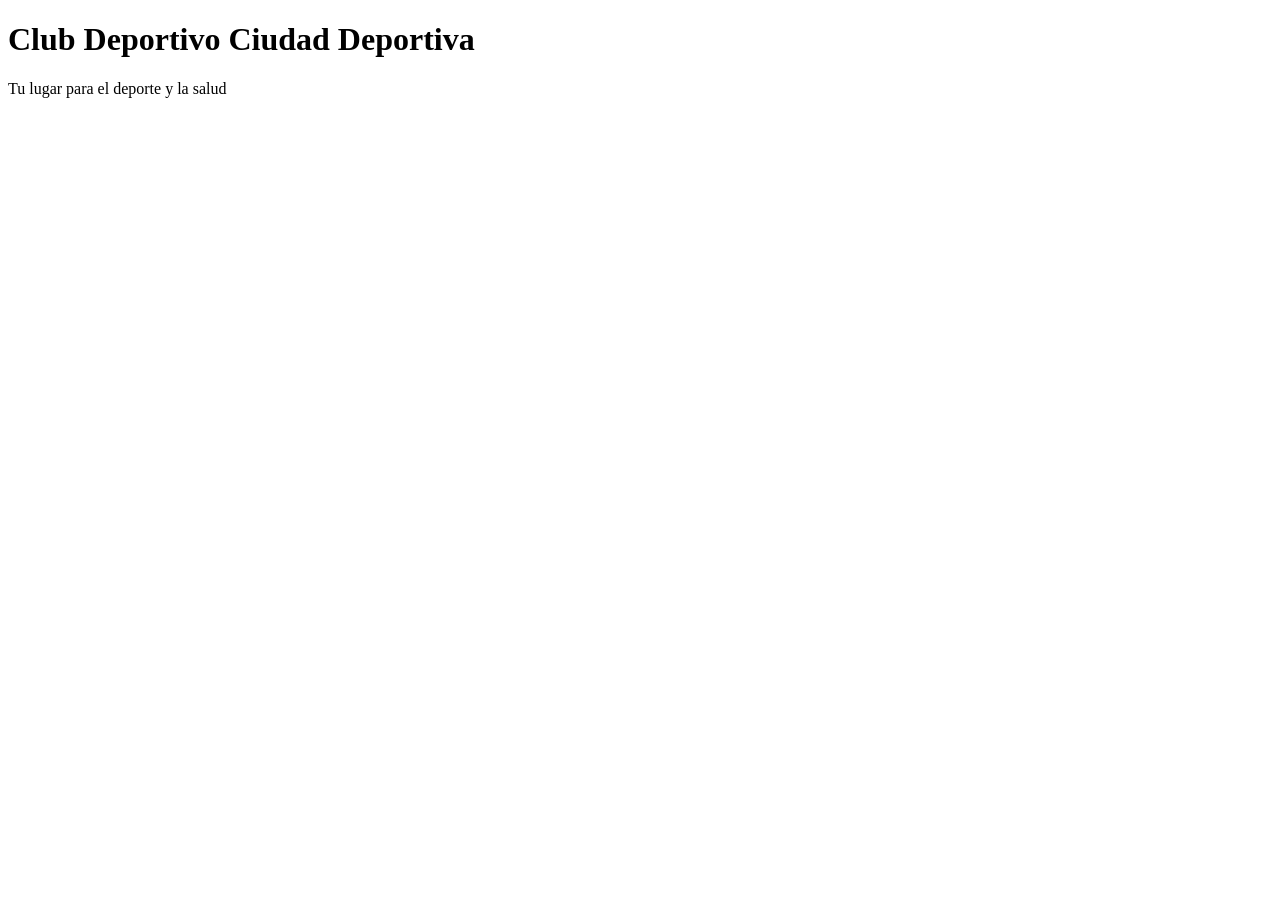
==== pagina.html @ fd2efc83 "Head y Header" ====
<!DOCTYPE html>
<html lang="es">
    <head>
        <meta charset="UTF-8">
        <meta name="viewport" content="width=device-width, initial-scale=1.0">
        <title>Club Deportivo Ciudad de Cuenca</title>
        <link rel="stylesheet" href="styles.css">
    </head>
    <body>
        <div class="grid-container">
            <header class="header">
                <h1>Club Deportivo Ciudad Deportiva</h1>
                <p>Tu lugar para el deporte y la salud</p>
            </header>
        </div>
    </body>
</html>
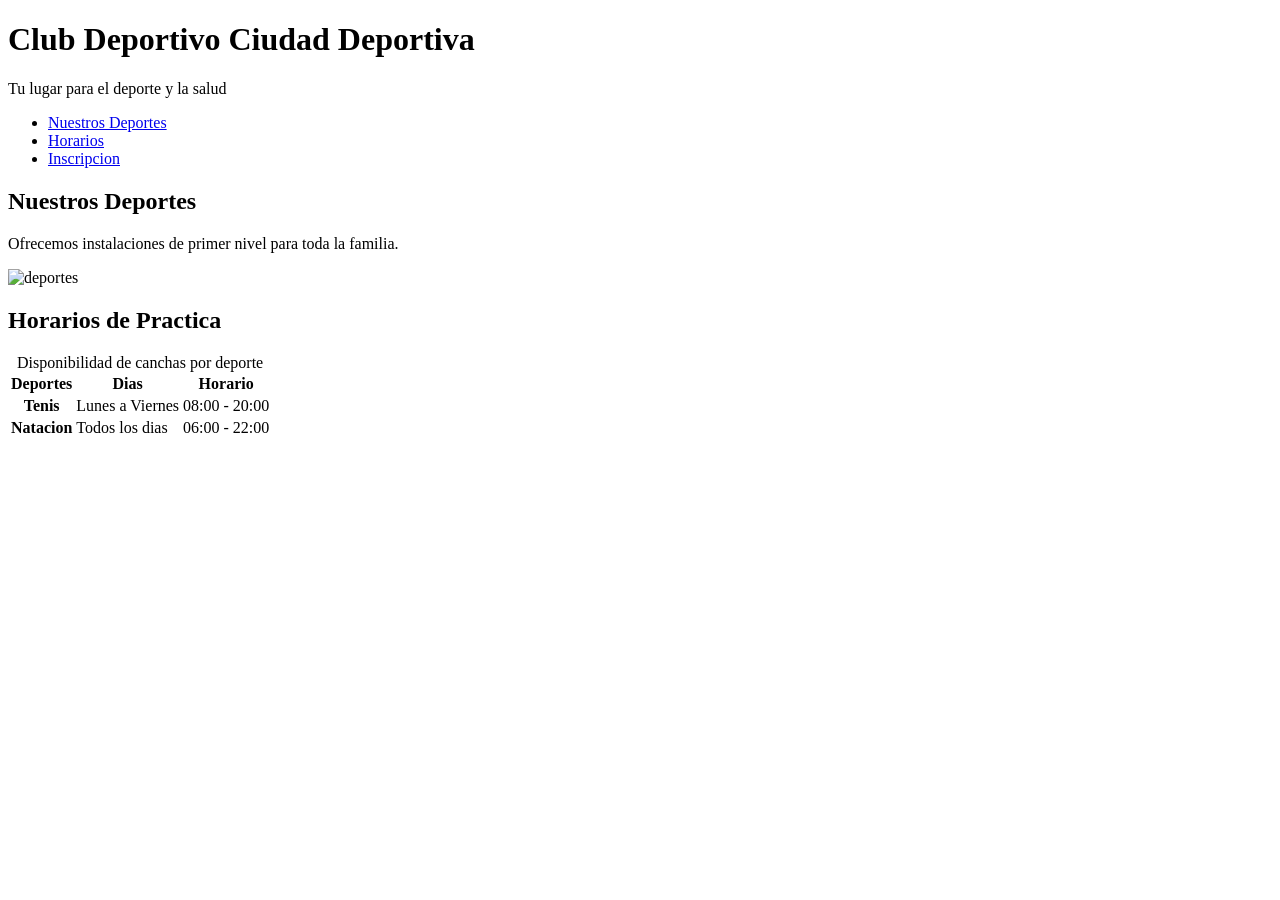
==== commit e5191630: "Main primera parte" ====
--- a/pagina.html
+++ b/pagina.html
@@ -13,5 +13,46 @@
                 <p>Tu lugar para el deporte y la salud</p>
             </header>
         </div>
+        <nav class="nav">
+            <ul>
+                <li><a href="#deportes">Nuestros Deportes</a></li>
+                <li><a href="#horarios">Horarios</a></li>
+                <li><a href="#inscripcion">Inscripcion</a></li>
+            </ul>
+        </nav>
+
+        <main class="main">
+            <section id="deportes">
+                <h2>Nuestros Deportes</h2>
+                <p>Ofrecemos instalaciones de primer nivel para toda la familia.</p>
+                <img src="https://s.france24.com/media/display/6aca8d1a-7783-11ea-9cf2-005056bf87d6/w:720/p:16x9/WEB%2005ABR%20DEPORTES%20PORTADA%20FOTO.webp" alt="deportes">
+            </section>
+
+            <section id="horarios">
+                <h2>Horarios de Practica</h2>
+                <table>
+                    <caption>Disponibilidad de canchas por deporte</caption>
+                    <thead>
+                        <tr>
+                            <th scope="col">Deportes</th>
+                            <th scope="col">Dias</th>
+                            <th scope="col">Horario</th>
+                        </tr>
+                    </thead>
+                    <tbody>
+                        <tr>
+                            <th scope="row">Tenis</th>
+                            <td>Lunes a Viernes</td>
+                            <td>08:00 - 20:00</td>
+                        </tr>
+                        <tr>
+                            <th scop="row">Natacion</th>
+                            <td>Todos los dias</td>
+                            <td>06:00 - 22:00</td>
+                        </tr>
+                    </tbody>
+                </table>
+            </section>
+        </main>
     </body>
 </html>
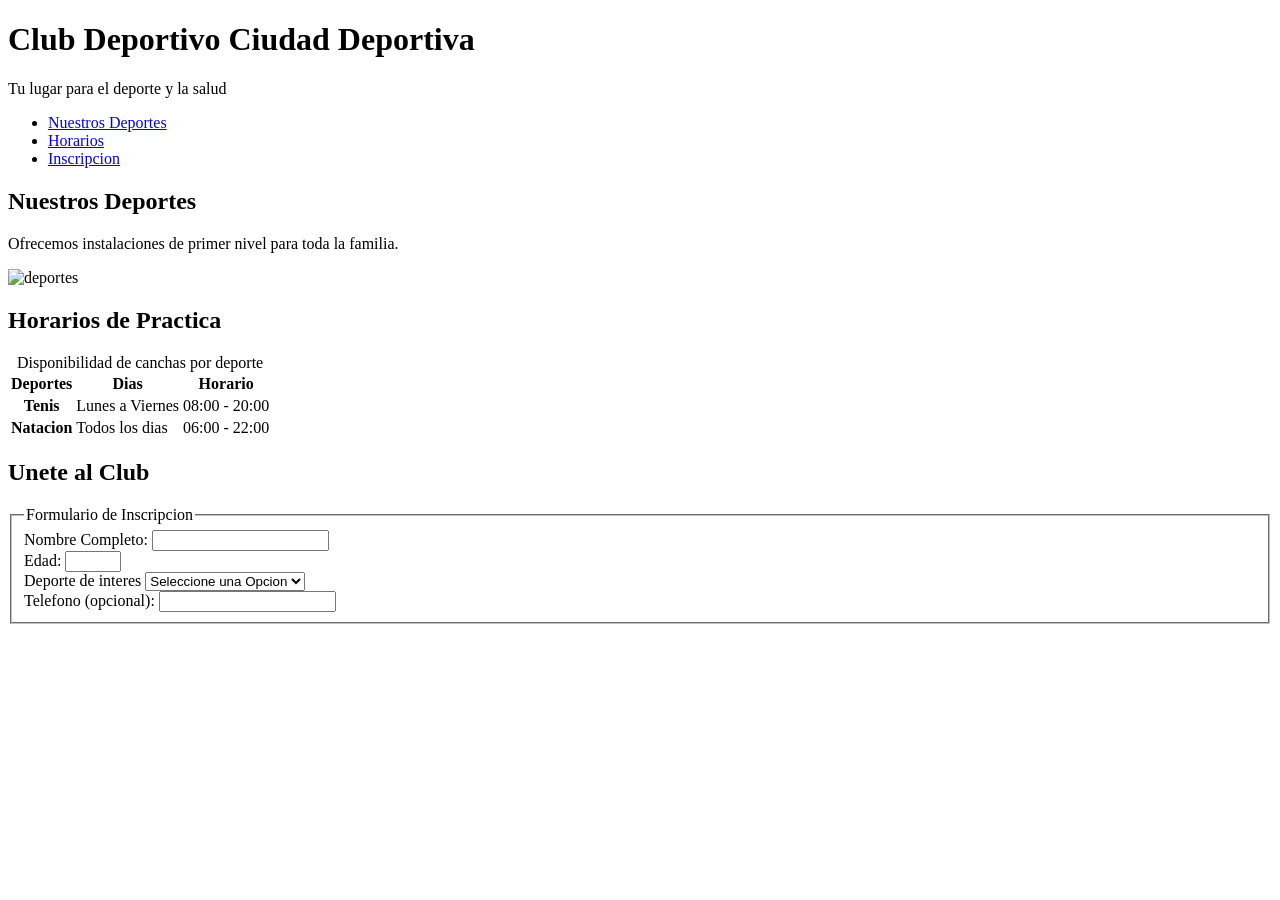
==== commit d2ce8e3d: "Main Segunda Parte" ====
--- a/pagina.html
+++ b/pagina.html
@@ -53,6 +53,42 @@
                     </tbody>
                 </table>
             </section>
+
+            <section id="inscripcion">
+                <h2>Unete al Club</h2>
+                <form action="#" method="post">
+                    <fieldset>
+                        <legend>Formulario de Inscripcion</legend>
+
+                        <div class="campo">
+                            <label for="nombre">Nombre Completo:</label>
+                            <input type="text" id="nombre" name="nombre" required>
+                        </div>
+
+                        <div class="campo">
+                            <label for="edad">Edad:</label>
+                            <input type="number" id="edad" name="edad" min="18" max="100" required>
+                        </div>
+
+                        <div class="campo">
+                            <label for="deporte">Deporte de interes</label>
+                            <select id="deporte" name="deporte" required>
+                                <option value="">Seleccione una Opcion</option>
+                                <option value="tenis">Tenis</option>
+                                <option value="natacion">Natacion</option>
+                                <option value="futbol">Futbol</option>
+                            </select>
+                        </div>
+
+                        <div class="campo">
+                            <label for="telefono">Telefono (opcional):</label>
+                            <input type="text" id="telefono" name="telefono">
+                        </div>
+
+                        
+                    </fieldset>
+                </form>
+            </section>
         </main>
     </body>
 </html>
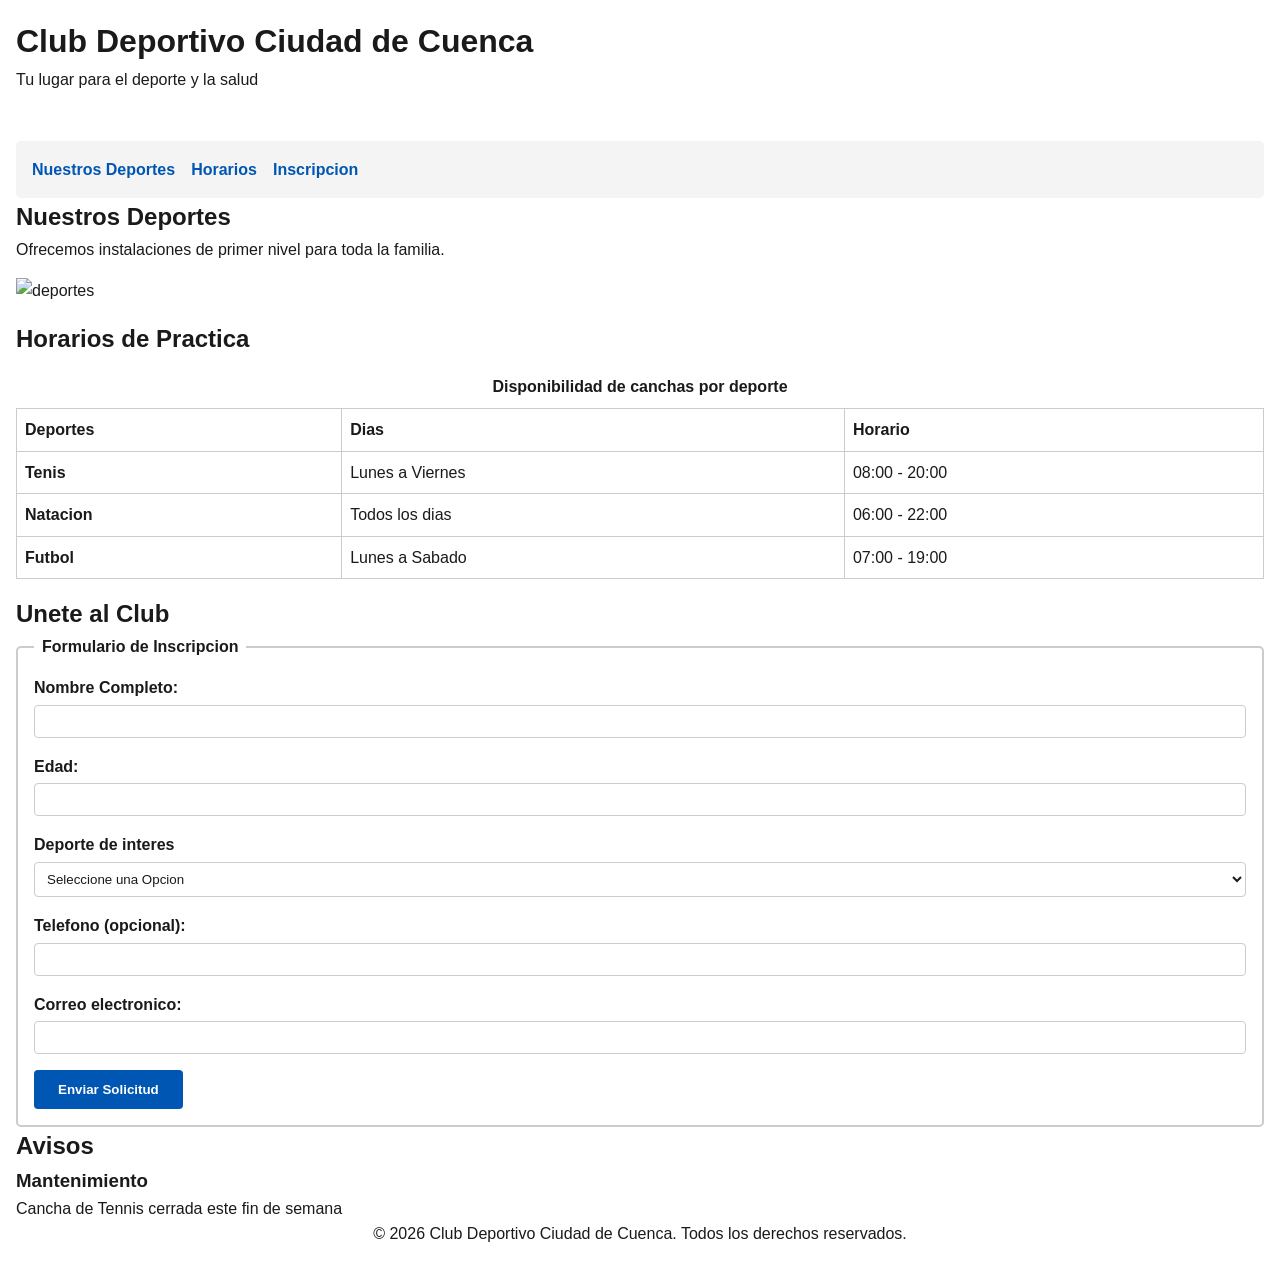
==== commit 2a423957: "Main ultima parte, aside, footer y archivo de estilos" ====
--- a/pagina.html
+++ b/pagina.html
@@ -9,7 +9,7 @@
     <body>
         <div class="grid-container">
             <header class="header">
-                <h1>Club Deportivo Ciudad Deportiva</h1>
+                <h1>Club Deportivo Ciudad de Cuenca</h1>
                 <p>Tu lugar para el deporte y la salud</p>
             </header>
         </div>
@@ -50,6 +50,11 @@
                             <td>Todos los dias</td>
                             <td>06:00 - 22:00</td>
                         </tr>
+                        <tr>
+                            <th scop="row">Futbol</th>
+                            <td>Lunes a Sabado</td>
+                            <td>07:00 - 19:00</td>
+                        </tr>
                     </tbody>
                 </table>
             </section>
@@ -85,10 +90,27 @@
                             <input type="text" id="telefono" name="telefono">
                         </div>
 
-                        
+                        <div class="campo">
+                            <label for="correo">Correo electronico:</label>
+                            <input type="email" id="correo" name="correo" required pattern="[a-z0-9._%+\-]+@[a-z0-9.\-]+\.[a-z]{2,}$" tittle="Debe ser correo valido, ejemplo: ejemplo@correo.com">
+                        </div>
+
+                        <button type="submit">Enviar Solicitud</button>
                     </fieldset>
                 </form>
             </section>
         </main>
+
+        <aside class="aside">
+            <h2>Avisos</h2>
+            <article>
+                <h3>Mantenimiento</h3>
+                <p>Cancha de Tennis cerrada este fin de semana</p>
+            </article>
+        </aside>
+
+        <footer class="footer">
+            <p>&copy; 2026 Club Deportivo Ciudad de Cuenca. Todos los derechos reservados.</p>
+        </footer>
     </body>
 </html>
--- a/styles.css
+++ b/styles.css
@@ -0,0 +1,139 @@
+:root{
+    --bg-color: #ffffff;
+    --text-color: #1a1a1a;
+    --primary-color: #0056b3;
+    --border-color: #cccccc;
+    --bg-secundario: #f4f4f4;
+}
+
+@media (prefers-color-scheme: dark){
+    :root{
+        --bg-color:#121212;
+        --text-color: #e0e0e0;
+        --primary-color: #66b2ff;
+        --border-color: #444444;
+        --bg-secundario: #1e1e1e;
+    }
+}
+
+*{
+    box-sizing: border-box;
+    margin: 0;
+    padding: 0;
+}
+
+body {
+    font-family: Arial, Helvetica, sans-serif;
+    background-color: var(--bg-color);
+    color: var(--text-color);
+    line-height: 1.6;
+    padding: 1rem;
+}
+
+a:focus, button:focus, input:focus, select:focus{
+    outline: 3px solid var(--primary-color);
+    outline-offset: 2px;
+}
+
+.nav ul{
+    display: flex;
+    flex-wrap: wrap;
+    gap: 1rem;
+    list-style: none;
+    background-color: var(--bg-secundario);
+    padding: 1rem;
+    border-radius: 5px;
+}
+
+.nav a{
+    color: var(--primary-color);
+    text-decoration: none;
+    font-weight: bold;
+}
+
+img{
+    max-width: 100%;
+    height: auto;
+    display: block;
+    margin: 1rem 0;
+}
+
+table{
+    width: 100%;
+    border-collapse: collapse;
+    margin: 1rem 0;
+}
+
+th, td{
+    border: 1px solid var(--border-color);
+    padding: 0.5rem;
+    text-align: left;
+}
+
+caption{
+    font-weight: bold;
+    margin-bottom: 0.5rem;
+}
+
+fieldset{
+    border: 2px solid var(--border-color);
+    padding: 1rem;
+    border-radius: 5px;
+}
+
+legend{
+    font-weight: bold;
+    padding: 0 0.5rem;
+}
+
+.campo{
+    margin-bottom: 1rem;
+}
+
+label{
+    display: block;
+    font-weight: bold;
+    margin-bottom: 0.25rem;
+}
+
+input, select{
+    width: 100%;
+    padding: 0.5rem;
+    background-color: var(--bg-color);
+    color: var(--text-color);
+    border: 1px solid var(--border-color);
+    border-radius: 4px;
+}
+
+button{
+    background-color: var(--primary-color);
+    color: var(--bg-color);
+    padding: 0.75rem 1.5rem;
+    border: none;
+    border-radius: 4px;
+    cursor: pointer;
+    font-weight: bold;
+}
+
+.grid-container{
+    display: grid;
+    gap: 1rem;
+    grid-template-columns: 1fr;
+}
+
+@media (min-width: 600px){
+    .grid-container{
+        grid-template-columns: 3fr 1fr;
+        grid-template-areas: 
+        "header header"
+        "nav nav"
+        "main aside"
+        "footer footer";
+    }
+
+    .header{ grid-area: header;}
+    .nav { grid-area: nav;}
+    .main {grid-area: main;}
+    .aside {grid-area: aside;}
+    .footer { grid-area: footer; text-align: center;}
+}
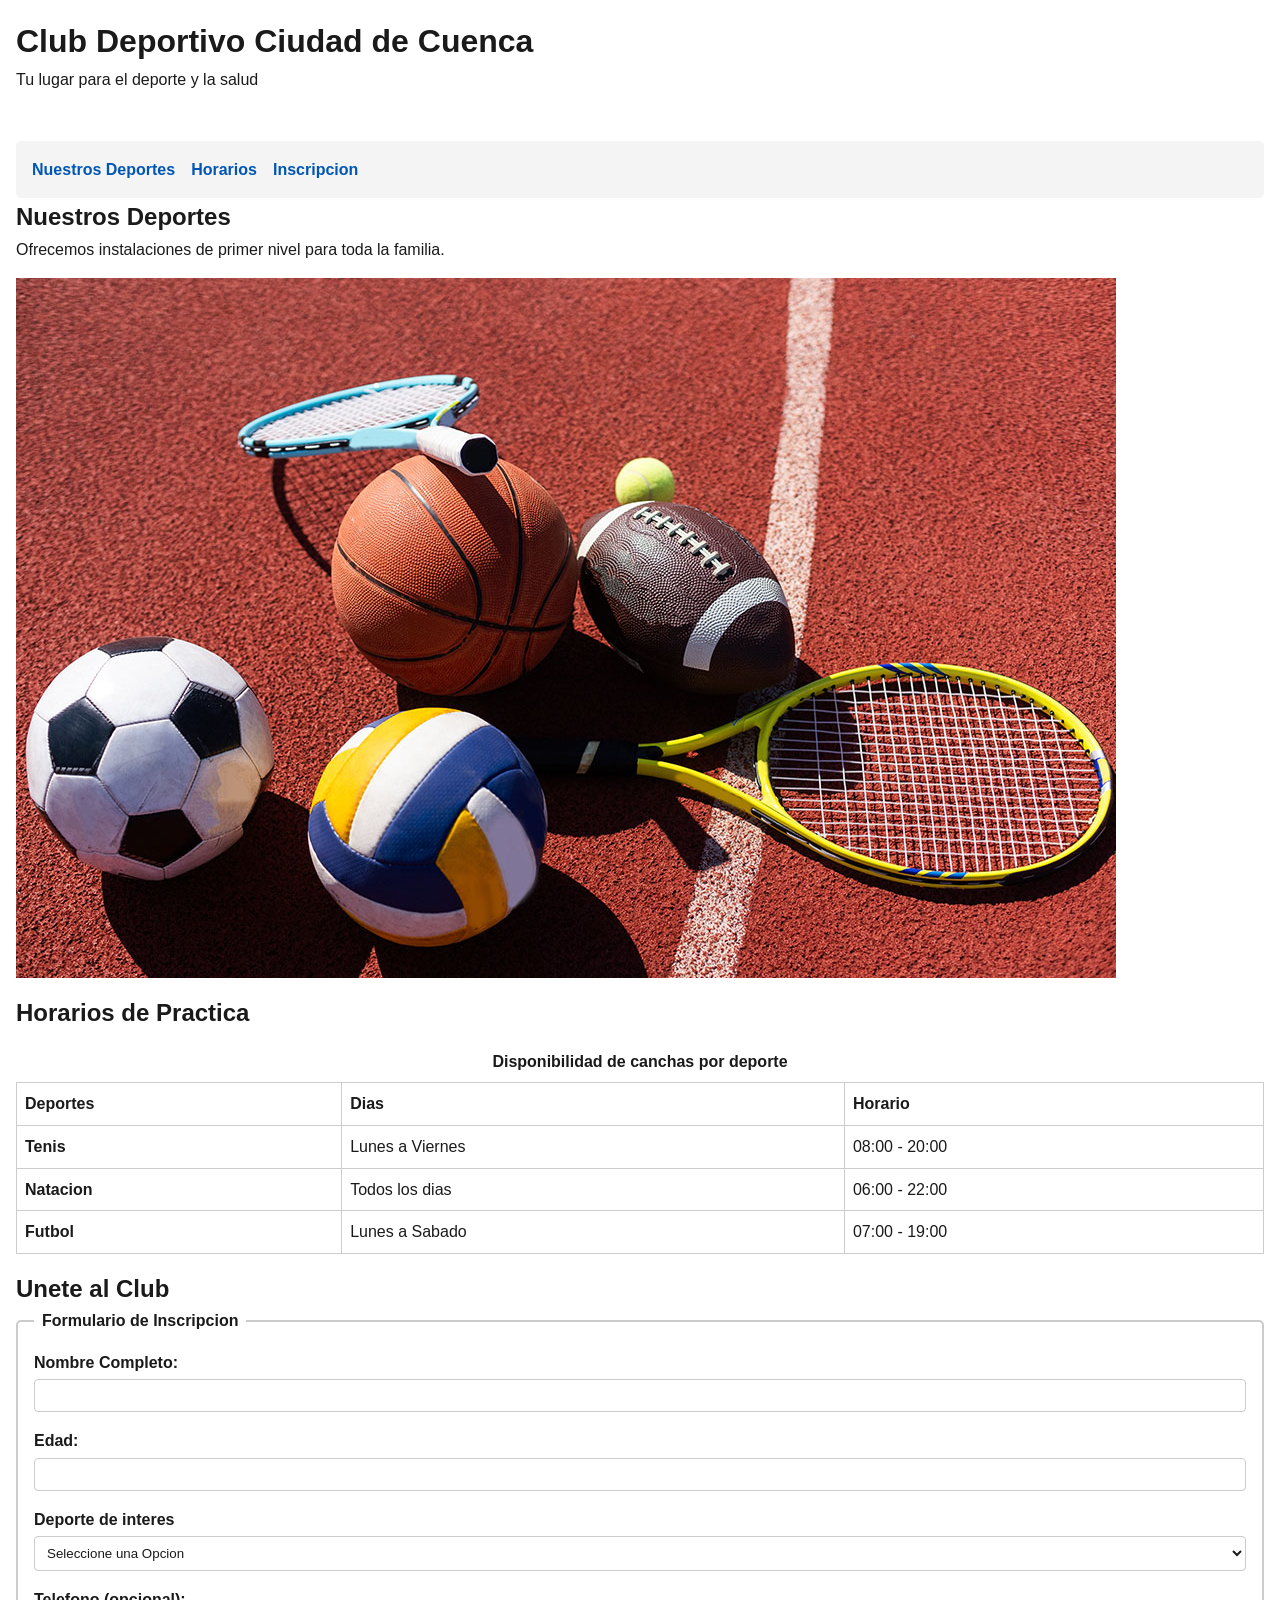
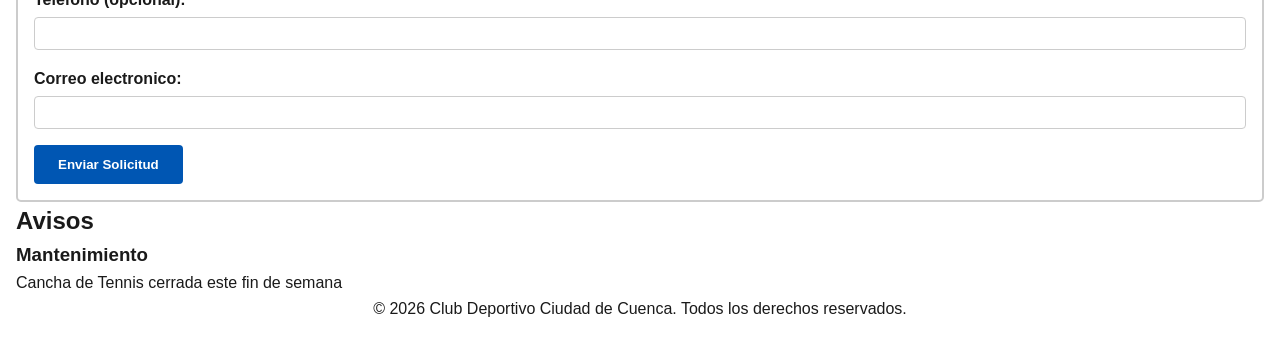
==== commit 106ccdcb: "Revisiones Finales y verificaciones W3C" ====
--- a/pagina.html
+++ b/pagina.html
@@ -25,7 +25,7 @@
             <section id="deportes">
                 <h2>Nuestros Deportes</h2>
                 <p>Ofrecemos instalaciones de primer nivel para toda la familia.</p>
-                <img src="https://s.france24.com/media/display/6aca8d1a-7783-11ea-9cf2-005056bf87d6/w:720/p:16x9/WEB%2005ABR%20DEPORTES%20PORTADA%20FOTO.webp" alt="deportes">
+                <img src="img/deportes_img.jpg" alt="imagen de deportes">
             </section>
 
             <section id="horarios">
@@ -46,12 +46,12 @@
                             <td>08:00 - 20:00</td>
                         </tr>
                         <tr>
-                            <th scop="row">Natacion</th>
+                            <th scope="row">Natacion</th>
                             <td>Todos los dias</td>
                             <td>06:00 - 22:00</td>
                         </tr>
                         <tr>
-                            <th scop="row">Futbol</th>
+                            <th scope="row">Futbol</th>
                             <td>Lunes a Sabado</td>
                             <td>07:00 - 19:00</td>
                         </tr>
@@ -92,7 +92,7 @@
 
                         <div class="campo">
                             <label for="correo">Correo electronico:</label>
-                            <input type="email" id="correo" name="correo" required pattern="[a-z0-9._%+\-]+@[a-z0-9.\-]+\.[a-z]{2,}$" tittle="Debe ser correo valido, ejemplo: ejemplo@correo.com">
+                            <input type="email" id="correo" name="correo" required pattern="[a-z0-9._%+\-]+@[a-z0-9.\-]+\.[a-z]{2,}$" title="Debe ser correo valido, ejemplo: ejemplo@correo.com">
                         </div>
 
                         <button type="submit">Enviar Solicitud</button>
